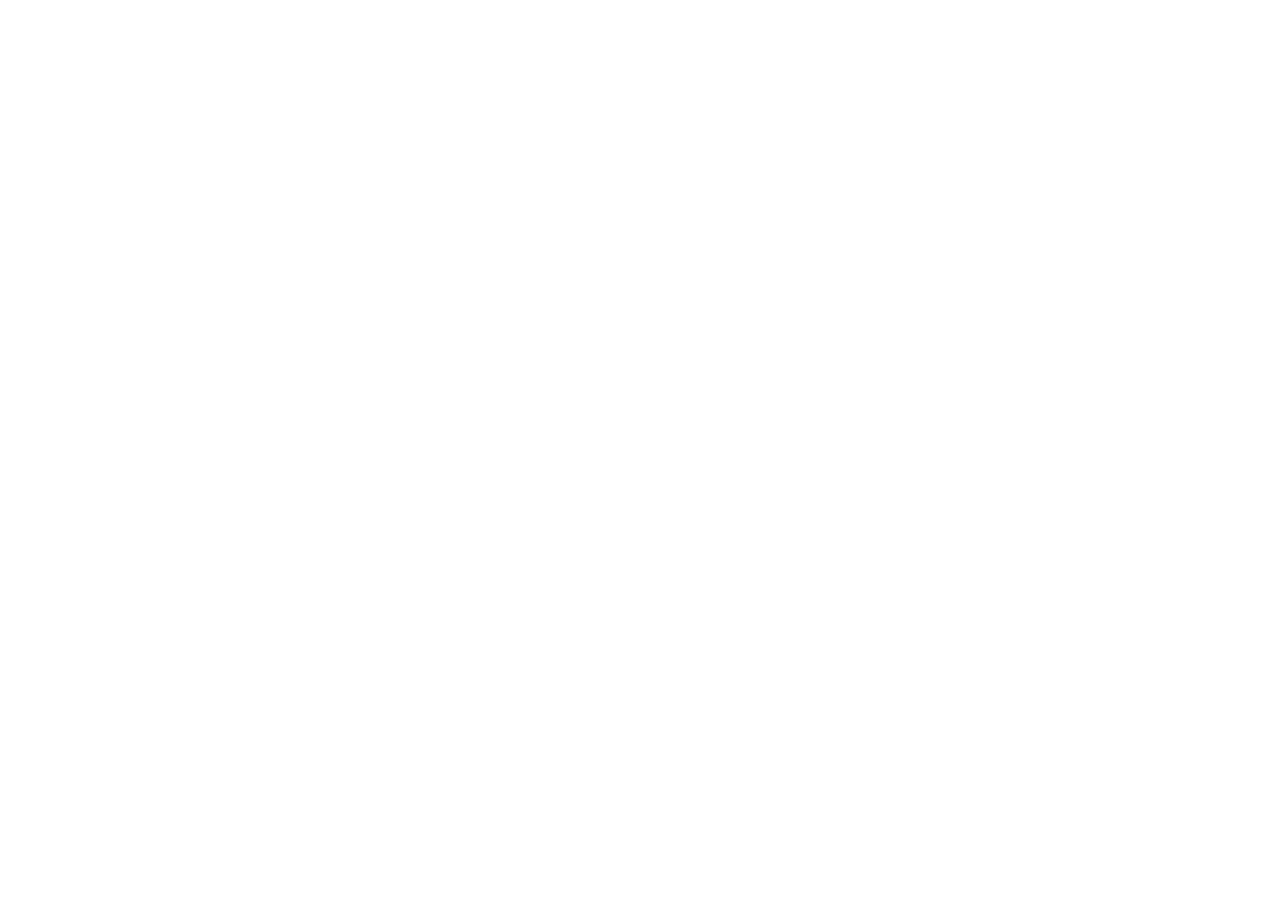
==== index.html @ d53189d8 "inicio do projeto social" ====
<!DOCTYPE html>
<html lang="pt-br">
<head>
    <meta charset="UTF-8">
    <meta http-equiv="X-UA-Compatible" content="IE=edge">
    <meta name="viewport" content="width=device-width, initial-scale=1.0">
    <link rel="shortcut icon" href="favicon.ico" type="image/x-icon">
    <link rel="stylesheet" href="styles/style.css">
    <title>Projeto de Redes Sociais</title>
</head>
<body>
    
</body>
</html>
---- styles/style.css ----
@charset "UTF-8";
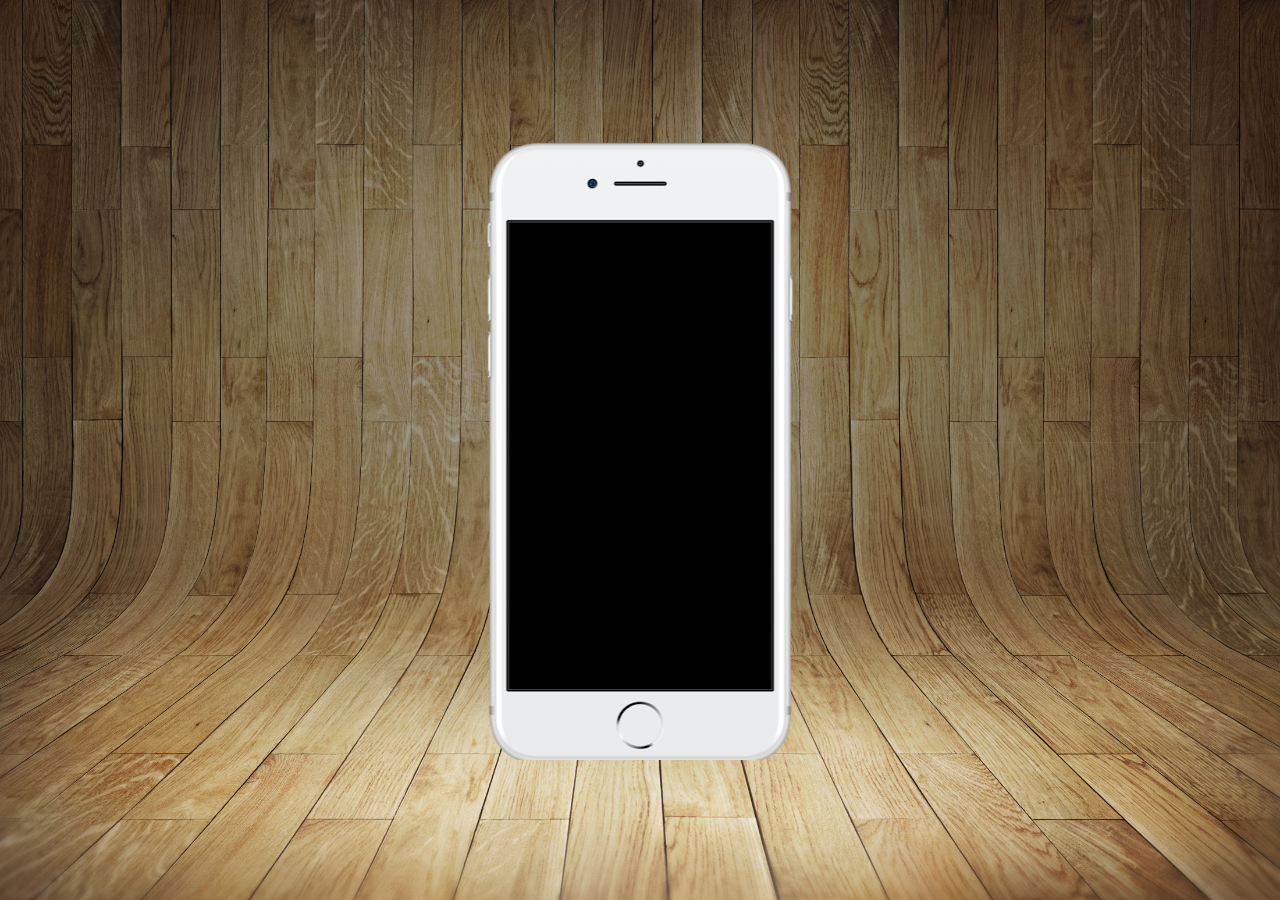
==== commit 4bbbae74: "base do projeto criada" ====
--- a/index.html
+++ b/index.html
@@ -9,6 +9,13 @@
     <title>Projeto de Redes Sociais</title>
 </head>
 <body>
-    
+    <main>
+        <section id="telefone">
+
+        </section>
+        <section id="redes-sociais">
+
+        </section>
+    </main>
 </body>
 </html>--- a/styles/style.css
+++ b/styles/style.css
@@ -1 +1,37 @@
 @charset "UTF-8";
+
+/* reset total*/
+*{
+    margin: 0;
+    padding: 0;
+
+    font-family: Arial, Helvetica, sans-serif;
+}
+
+html, body{
+    height: 100vh;/* 100% da altura da tela ou altura total*/
+    width: 100vw;/* 100% da largura da tela ou largura total*/
+    background-color: black;
+}
+
+body{
+    background: url(../imagens/fundo-madeira.jpg) no-repeat top center;
+    background-size: cover;
+    background-attachment: fixed;
+}
+
+main{
+    position: relative;
+    height: 100vh;
+}
+
+section#telefone{
+    position: absolute;
+    top: 50%;
+    left: 50%;
+    transform: translate(-50%, -50%);
+
+    height: 620px;
+    width: 311px;
+    background: url(../imagens/frame-iphone.png) no-repeat;
+}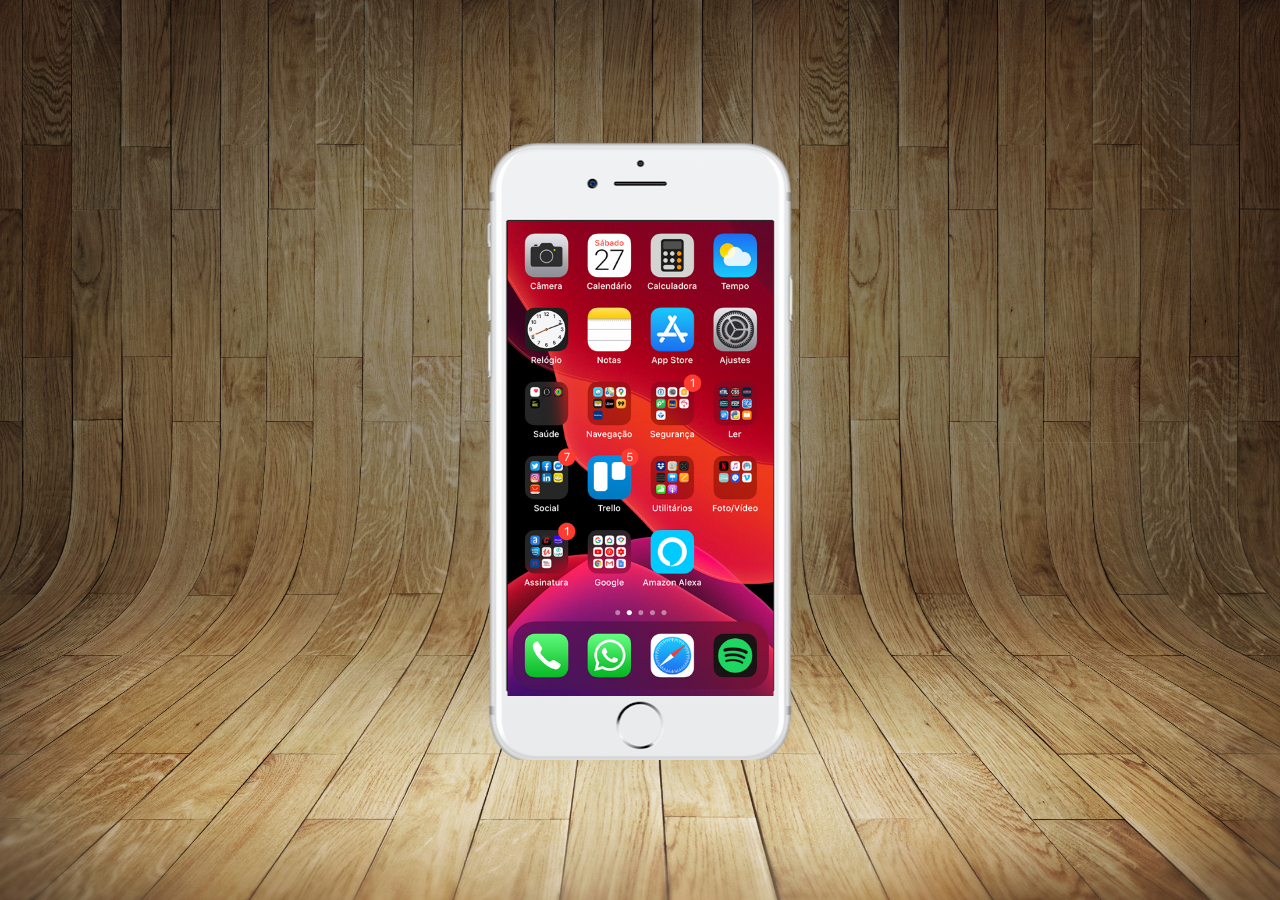
==== commit c145f7f8: "criei a tela home" ====
--- a/index.html
+++ b/index.html
@@ -11,7 +11,7 @@
 <body>
     <main>
         <section id="telefone">
-
+            <iframe src="home.html" name="tela" id="tela" frameborder="0"></iframe>
         </section>
         <section id="redes-sociais">
 
--- a/styles/style.css
+++ b/styles/style.css
@@ -34,4 +34,12 @@
     height: 620px;
     width: 311px;
     background: url(../imagens/frame-iphone.png) no-repeat;
+}
+
+iframe#tela{
+    position: relative;
+    top: 81px;
+    left: 23px;
+    height: 475px;
+    width: 266px;
 }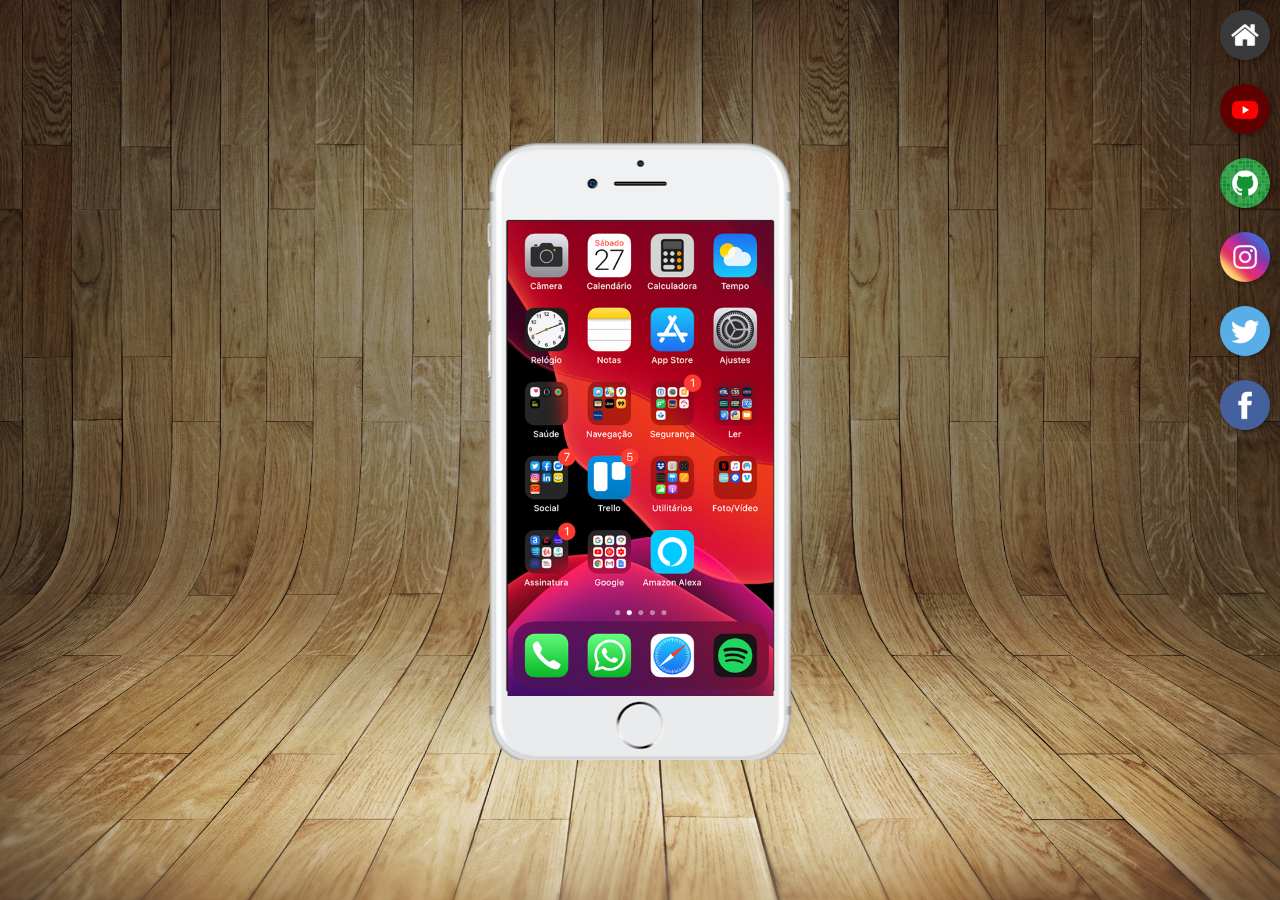
==== commit a4cbf3ef: "botoes redondos criados" ====
--- a/index.html
+++ b/index.html
@@ -14,7 +14,12 @@
             <iframe src="home.html" name="tela" id="tela" frameborder="0"></iframe>
         </section>
         <section id="redes-sociais">
-
+            <a href="" target="tela"><img src="imagens/logo-home.jpg" alt=""></a><br>
+            <a href="" target="tela"><img src="imagens/logo-youtube.jpg" alt=""></a><br>
+            <a href="" target="tela"><img src="imagens/logo-github.jpg" alt=""></a><br>
+            <a href="" target="tela"><img src="imagens/logo-instagram.jpg" alt=""></a><br>
+            <a href="" target="tela"><img src="imagens/logo-twitter.jpg" alt=""></a><br>
+            <a href="" target="tela"><img src="imagens/logo-facebook.jpg" alt=""></a><br>
         </section>
     </main>
 </body>
--- a/styles/style.css
+++ b/styles/style.css
@@ -21,12 +21,12 @@
 }
 
 main{
-    position: relative;
+    position: relative; /*junto com absolute*/
     height: 100vh;
 }
 
 section#telefone{
-    position: absolute;
+    position: absolute;/* junto com relative*/
     top: 50%;
     left: 50%;
     transform: translate(-50%, -50%);
@@ -42,4 +42,22 @@
     left: 23px;
     height: 475px;
     width: 266px;
+}
+
+section#redes-sociais{
+    text-align: right;
+}
+
+section#redes-sociais img:hover{
+    border: 2px solid rgba(255, 255, 255, 0.603);
+    transform: translate(-10px,-10px);/* da movimento*/
+    transition: transform 1s, border 1s; /*coloca tempo na transformação*/
+}
+
+section#redes-sociais img{
+    width: 50px;
+    margin: 10px;
+    border-radius: 50%; /* deixa imagens redondas,e tudo mais que for preciso, obs sempre que usar*/
+    box-shadow: 2px 2px 5px rgba(0, 0, 0, 0.342);
+    box-sizing: border-box; /* usado para a borda fazer parte da imagem*/
 }